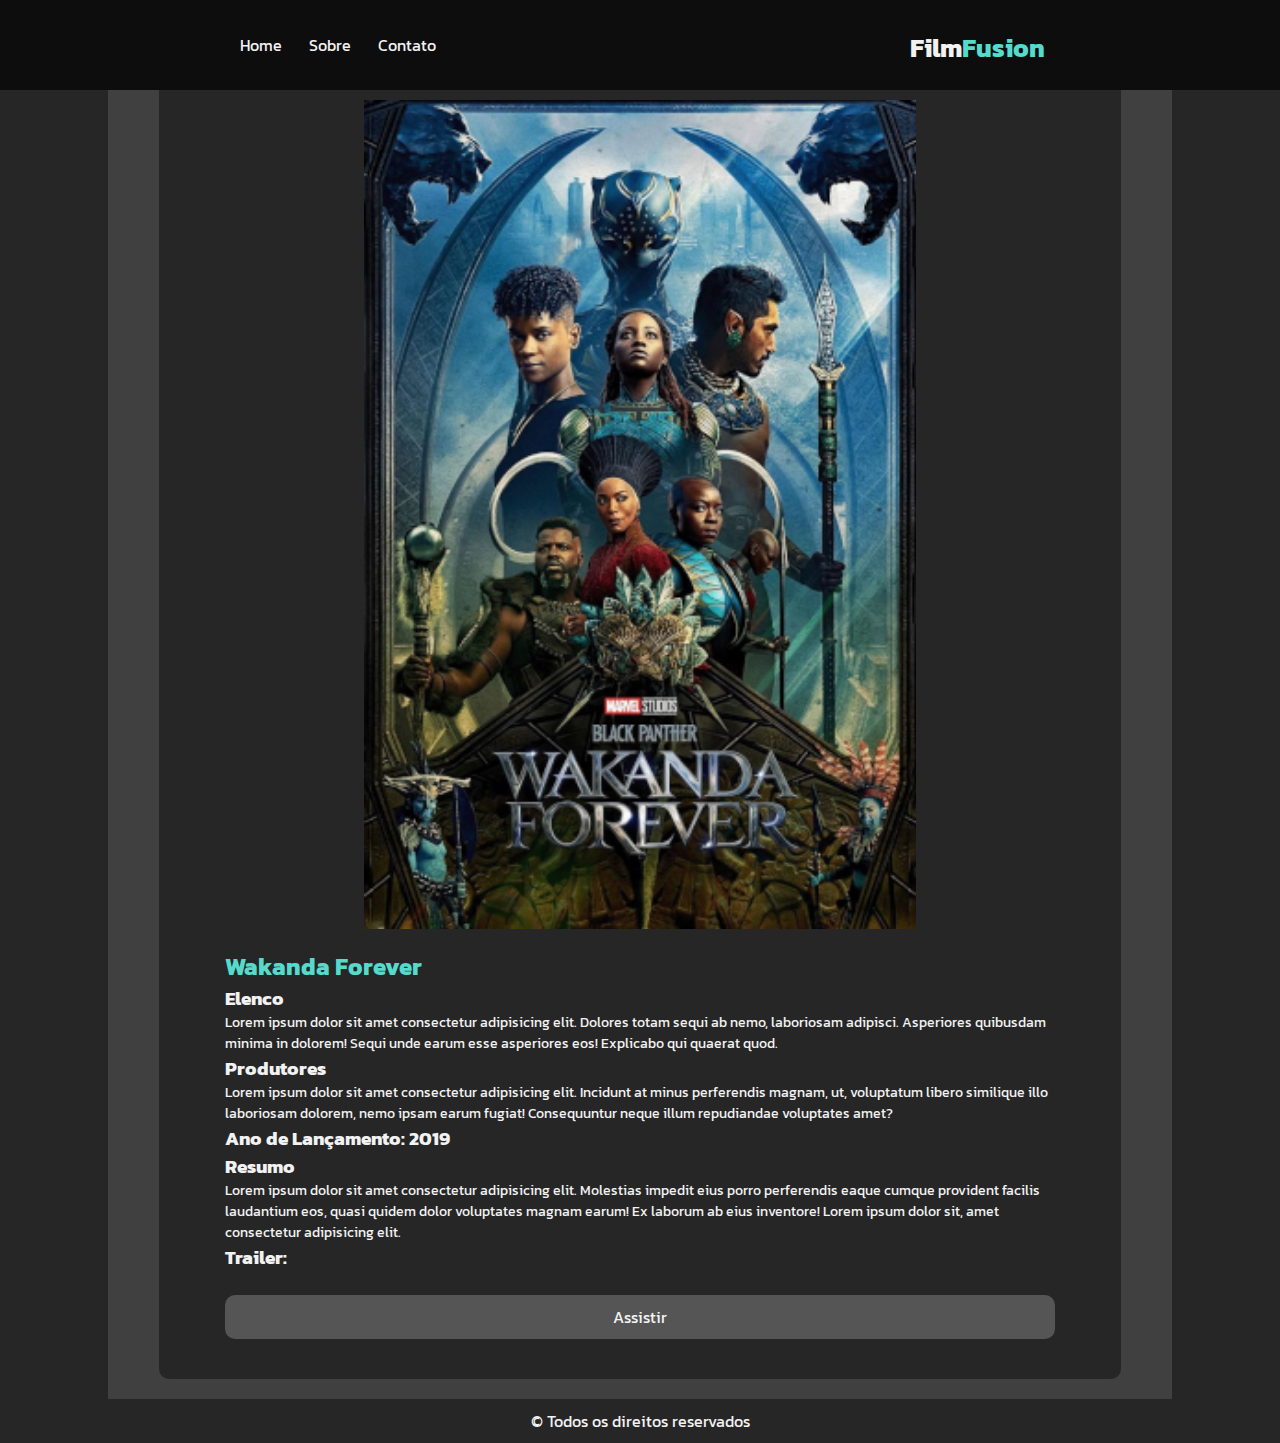
==== filme-1.html @ 7ac68094 "inclusão do projeto film-fusion, site de catálogo de filmes" ====
<!DOCTYPE html>
<html lang="pt-br">
<head>
    <meta charset="UTF-8">
    <meta name="viewpo,rt" content="width=device-width, initial-scale=1.0">
    <title>Wakanda Forever</title>
    <link rel="stylesheet" href="style.css">
    <link rel="preconnect" href="https://fonts.googleapis.com">
    <link rel="preconnect" href="https://fonts.gstatic.com" crossorigin>
    <link href="https://fonts.googleapis.com/css2?family=Anek+Devanagari:wght@100..800&family=Kanit:ital,wght@0,100;0,200;0,300;0,400;0,500;0,600;0,700;0,800;0,900;1,100;1,200;1,300;1,400;1,500;1,600;1,700;1,800;1,900&display=swap" rel="stylesheet">
    <link rel="shortcut icon" href="imagens/favicon.ico" type="image/x-icon">
</head>
<body>
    <nav>
        <div id="cabecalho">
            <div id="titulo-cabecalho">
                <a style="text-decoration: none;" href="index.html">
                    <h1><span style="color: #F2F2F2;">Film</span><span style="color: #56DACC;">Fusion</span></h1>
                </a>
            </div>
            <div id="links-cabecalho">
                <a href="index.html">Home</a>
                <a href="index.html">Sobre</a>
                <a href="index.html">Contato</a>
            </div>
        </div>
    </nav>
    <section>
        <div id="pagina">
            <div class="conteudo-filme">
                <img src="imagens/filme-1.png" alt="poster do filme wakanda forever">
                
                <div class="texto-filme">
                    <h2>Wakanda Forever</h2>
                    <h3>Elenco</h3>
                    <p>Lorem ipsum dolor sit amet consectetur adipisicing elit. Dolores totam sequi ab nemo, laboriosam adipisci. Asperiores quibusdam minima in dolorem! Sequi unde earum esse asperiores eos! Explicabo qui quaerat quod.</p>
                    <h3>Produtores</h3>
                    <p>Lorem ipsum dolor sit amet consectetur adipisicing elit. Incidunt at minus perferendis magnam, ut, voluptatum libero similique illo laboriosam dolorem, nemo ipsam earum fugiat! Consequuntur neque illum repudiandae voluptates amet?</p>
                    <h3>Ano de Lançamento: 2019</h3>
                    <h3>Resumo</h3>
                    <p>Lorem ipsum dolor sit amet consectetur adipisicing elit. Molestias impedit eius porro perferendis eaque cumque provident facilis laudantium eos, quasi quidem dolor voluptates magnam earum! Ex laborum ab eius inventore! Lorem ipsum dolor sit, amet consectetur adipisicing elit.</p>

                    <h3>Trailer: </h3> <br>
                    <a href="https://www.youtube.com/watch?v=_Z3QKkl1WyM" target="_blank">Assistir</a>
                </div>
            </div>
        </div>
        
    </section>
    <footer>
        &copy; Todos os direitos reservados 
    </footer>
</body>
</html>
---- style.css ----
* {
    padding: 0;
    margin: 0;
}

/* MODIFICAÇÕES GERAIS*/

body{
    font-family: Kanit, sans-serif;
    background-color: #262626;
}

p, h2, h3{
    color: #F2F2F2;
}

img{

    width: 80%;
}

a{
    text-decoration: none;
}

footer{
    display: flex;
    align-items: center;
    justify-content: center;
    color: #F2F2F2;
    margin: 10px 40px;
}

/*CONFIGURAÇÕES DO CABEÇALHO*/

#cabecalho{
    background-color: #0D0D0D;
    position: fixed;
    width: 100%;
    display: flex;
    flex-direction: row-reverse;
    justify-content: space-around;
}

#titulo-cabecalho{
    font-size: 1.6rem;
    display: flex;
    align-items: flex-end;
    justify-content: center;
    padding-top: 5px; 
}

#links-cabecalho{
    display: flex;
    align-items: center;
    justify-content: center;
    gap: 50px;
    font-size: 1.4rem;
}

#links-cabecalho a{
    color: #F2F2F2;
    text-decoration: none;
    padding: 5px;
    transition: color 0.6s ease;
}

#links-cabecalho :hover{
    color: #56DACC;
}

/*CONFIGURAÇÕES DO PÁGINA PRINCIPAL E PÁGINA - SOBRE*/

#pagina{
    height: 100%;
    width: 1300px;
    background-color: #404040;
    display: flex;
    justify-content: center;
    align-items: center;
    flex-direction: column;
    margin: auto;
    padding: 20px;
    padding-top: 80px;
}

#texto-home{
    display: flex;
    align-items: center;
    flex-direction: column;
    justify-content: center;
    text-align: justify;
    width: 1100px;
    text-align: left;
}

.texto-home h2{
    font-size: 2.2rem;
}

.texto-home h3{
    text-align: left;
    border: 1px solid red;
}

/*TEXTO SOBRE*/

.texto-sobre{
    display: flex;
    flex-direction: column;
    justify-content: center;
    text-align: left;
    width: 1100px;
    text-align: left;
    padding: 10px;
    border-radius: 10px;
    transition: background-color 0.6s ease;
}

.texto-sobre h2{
    font-size: 2.5rem;
}

.texto-sobre:hover{
    background-color: #555;
    color: #111111
}

/*CONFIGURAÇÕES DO CATÁLOGO DE FILMES*/

.catalogo{
    display: flex;
    flex-direction: column;
    width: 1100px;
    align-items: center;
    justify-content: space-around;
    margin-top: 30px;
}

.linha-catalogo{
    display: flex;
    flex-direction: row;
}

.item-catalogo{
    display: flex;
    padding: 20px;
    align-items: center;
    justify-content: space-around;
    flex-direction: row;
    border-radius: 10px;
}

.item-catalogo-filme{
    width: 80%;
    background-color: #262626;
    display: flex;
    align-items: center;
    padding: 10px 20px 20px 20px;
    justify-content: center;
    border-radius: 10px;;
    margin: auto;
    transition: background-color 0.6s ease;
}

.item-catalogo-filme img{
    margin: auto;
    display: flex;
}

.item-catalogo-filme:hover{
    background-color: #555;
    color: #111111;
}

.item-catalogo h2{
    color: #56DACC;
}

/*CONFIGURAÇÕES DENTRO DA PÁGINA DO FILME*/

.conteudo-filme{
    background-color: #262626;
    width: 1000px;
    display: flex;
    flex-direction: row;
    align-items: left;
    justify-content: space-around;
    padding: 20px;
    border-radius: 10px;
}

.conteudo-filme img{
    height: 550px;
    width: 400px;
}

.texto-filme{
    width: 600px;
    padding: 20px;
}

.texto-filme h2{
    color: #56DACC;
}

.texto-filme a {
    background-color: #555;
    color: #F2F2F2;
    padding: 10px 100px;
    display: flex;
    align-items: center;
    justify-content: center;
    border-radius: 10px;
}

.texto-filme a:hover, #botao-enviar input:hover{
    background-color: #56DACC;
    transition: background-color 0.6s ease;
}

/* PÁGINA DE CONTATO */

#contato {
    display: flex;
    flex-direction: column;
}

#contato h1 {
    color: #56DACC;
    font-size: 2rem;
    display: flex;
    justify-content: center;
}

#contato-email, #contato-texto {
    width: 100%;
    margin-bottom: 20px;
}

#contato-email input, #contato-texto textarea {
    font-family: Kanit, sans-serif;
    width: 100%;
    padding: 15px;
    border-radius: 10px;
    color: #F2F2F2;
    background-color: #262626;
    border: 1px solid #F2F2F2;
    box-sizing: border-box;
}

#contato-email input {
    height: 40px;
}

#contato-texto textarea {
    resize: none;
    height: 200px; 
}

#botao-enviar input {
    font-family: Kanit, sans-serif;
    display: flex;
    width: 100%;
    background-color: #555;
    color: #F2F2F2;
    padding: 10px;
    border-radius: 10px;
    align-items: center;
    justify-content: center;
    border: none;
    cursor: pointer;
    box-sizing: border-box; 
}

/* DESIGN RESPONSIVO (PARA MOBILE) */
@media screen and (max-width: 1300px){
    #pagina {
        width: 80%;
        flex-direction: column;
    }

    #texto-home, .texto-sobre {
        width: 100%;
        display: flex;
        align-items: center;
        justify-content: center;
        margin: auto; 
    }

    #texto-home h2{
        display: block;
        width: 105%;
        font-size: 1.6rem;
        text-align: center;
    }

    #texto-home p{
        font-size: 12px;
        margin-top: 10px;
    }

    .catalogo, .item-catalogo, .item-catalogo-filme { 
        width: 100%;      
    }

    .linha-catalogo {
        flex-direction: column;
    }

    .item-catalogo {
        padding: 10px;
        width: 90%;
        display: flex;
        flex-direction: column;
        align-items: center;
        justify-content: center;
        margin: auto;
        
    }

    .item-catalogo-filme {
        width: 90%;
        padding: 10px;
    }

    .item-catalogo-filme img {
        width: 70%;
        height: auto;
    }

    /* CABEÇALHO MOBILE */

    #cabecalho{
        width: 100%;
        height: 10%;
        display: flex;
        flex-direction: row-reverse;
        justify-content: space-around;
    }
    
    #titulo-cabecalho{
        font-size: 0.8rem;
        display: flex;
        align-items: center;
        justify-content: center;
        padding-top: 5px; 
    }
    
    #links-cabecalho{
        display: flex;
        align-items: center;
        justify-content: center;
        gap: 17px;
        font-size: 1rem;
    }
    
    #links-cabecalho :hover{
        color: #56DACC;
    }

    /*CONFIGURAÇÕES DO CATÁLOGO DE FILMES MOBILE*/

    .conteudo-filme{
        width: 90%;
        display: flex;
        flex-direction: column;
        align-items: center;
    }
    
    .conteudo-filme img{
        width: 60%;
        height: 60%;
    }
    
    .texto-filme{
        width: 90%;
        padding: 20px;
    }

    .texto-filme p, .texto-sobre p{
        font-size: 14px;
    }

    /*CONFIGURAÇÕES DA PÁGINA SOBRE - MOBILE*/
    .texto-sobre{
        display: flex;
        justify-content: center;
        text-align: left;
        width: 90%;
    }

    .texto-sobre h2{
        display: block;
        flex-direction: column;
        font-size: 2.2rem;
    }

    /*CONFIGURAÇÕES DA PÁGINA CONTATO - MOBILE*/
    #contato h1 {
        color: #56DACC;
        font-size: 1.6rem;
        display: block;
        text-align: center;
        justify-content: center;
    }
}
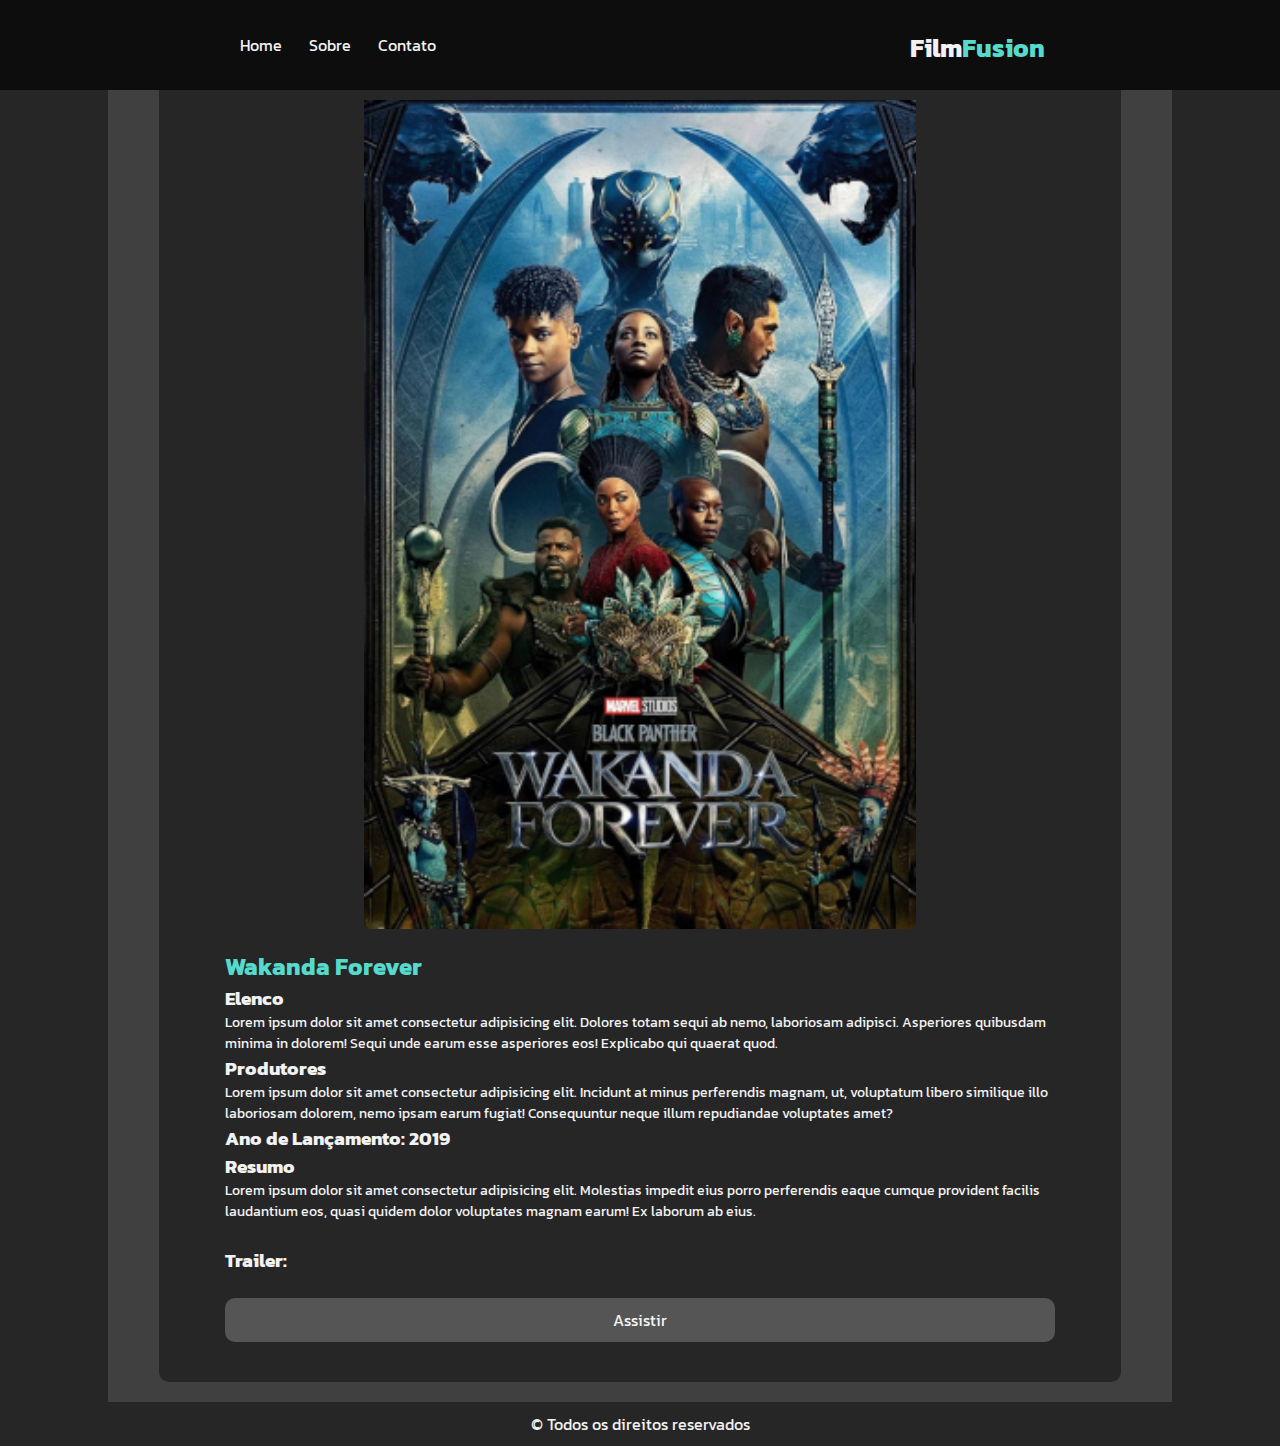
==== commit 48a4e679: "espaçamento modificado acima do botão de assistir o trailer" ====
--- a/filme-1.html
+++ b/filme-1.html
@@ -38,7 +38,7 @@
                     <p>Lorem ipsum dolor sit amet consectetur adipisicing elit. Incidunt at minus perferendis magnam, ut, voluptatum libero similique illo laboriosam dolorem, nemo ipsam earum fugiat! Consequuntur neque illum repudiandae voluptates amet?</p>
                     <h3>Ano de Lançamento: 2019</h3>
                     <h3>Resumo</h3>
-                    <p>Lorem ipsum dolor sit amet consectetur adipisicing elit. Molestias impedit eius porro perferendis eaque cumque provident facilis laudantium eos, quasi quidem dolor voluptates magnam earum! Ex laborum ab eius inventore! Lorem ipsum dolor sit, amet consectetur adipisicing elit.</p>
+                    <p>Lorem ipsum dolor sit amet consectetur adipisicing elit. Molestias impedit eius porro perferendis eaque cumque provident facilis laudantium eos, quasi quidem dolor voluptates magnam earum! Ex laborum ab eius.</p> <br>
 
                     <h3>Trailer: </h3> <br>
                     <a href="https://www.youtube.com/watch?v=_Z3QKkl1WyM" target="_blank">Assistir</a>
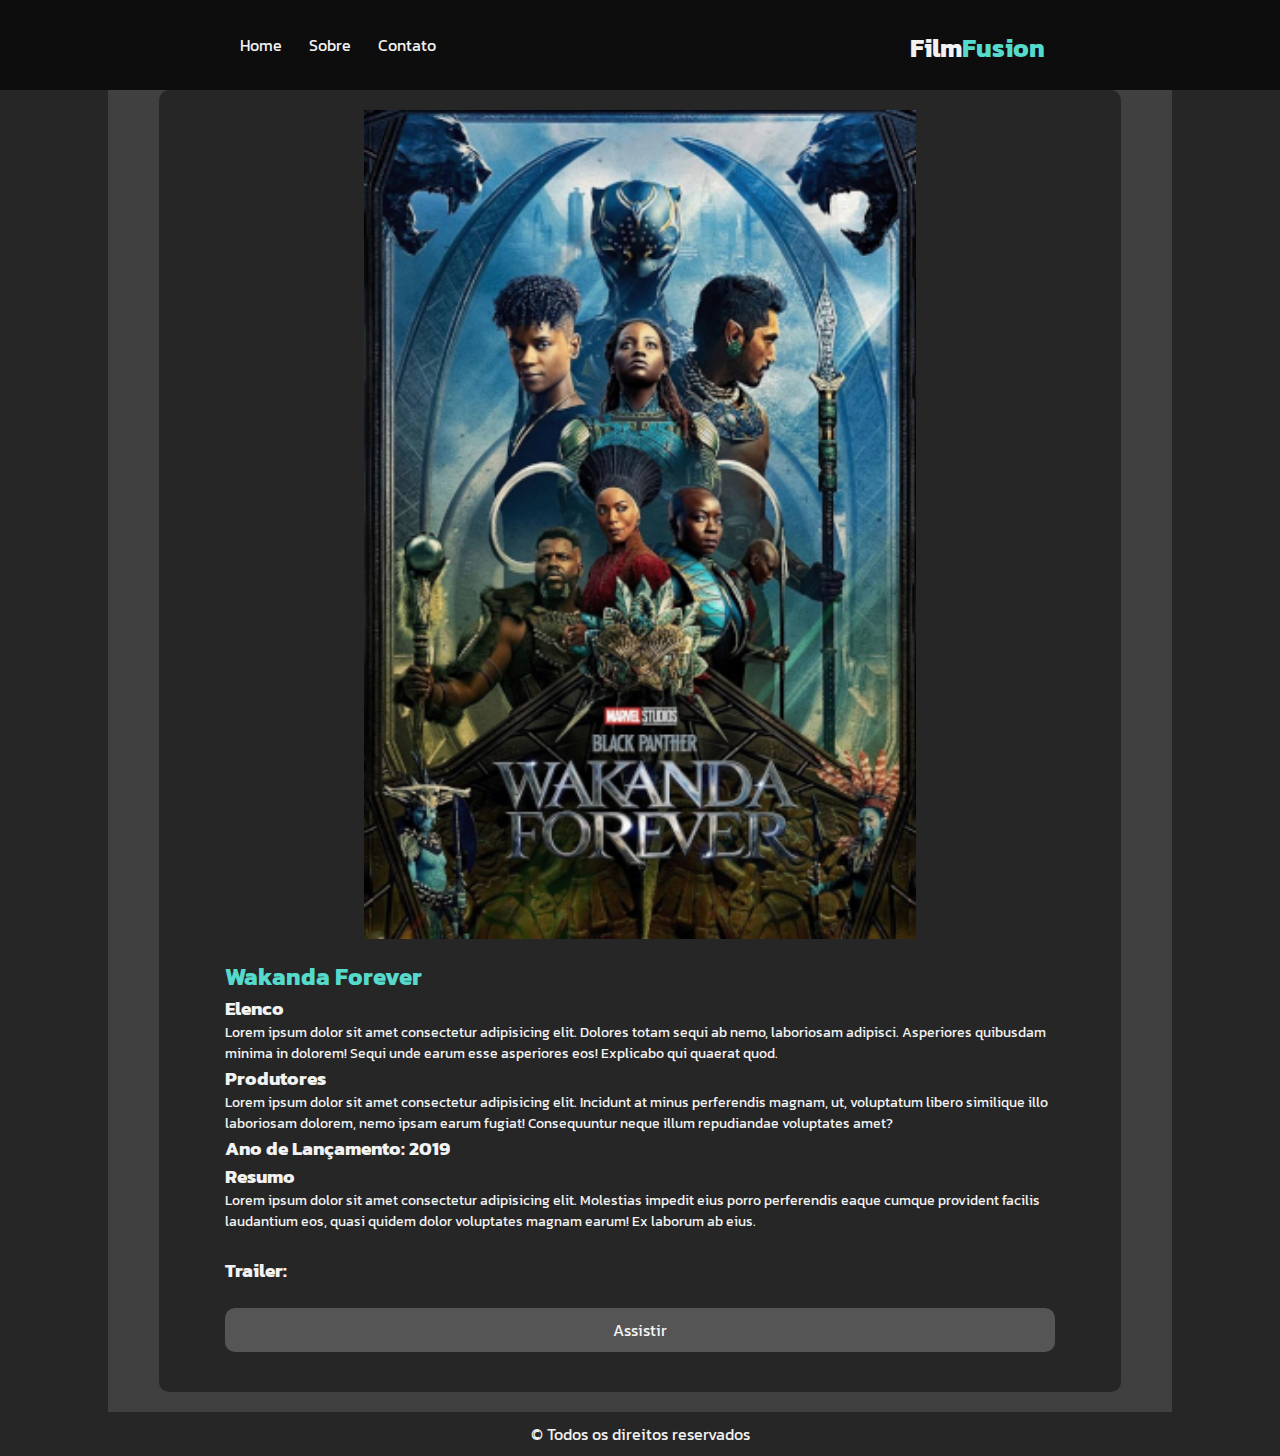
==== commit 2c7f5eeb: "correção do viewport nas páginas" ====
--- a/filme-1.html
+++ b/filme-1.html
@@ -2,7 +2,7 @@
 <html lang="pt-br">
 <head>
     <meta charset="UTF-8">
-    <meta name="viewpo,rt" content="width=device-width, initial-scale=1.0">
+    <meta name="viewport" content="width=device-width, initial-scale=1.0">
     <title>Wakanda Forever</title>
     <link rel="stylesheet" href="style.css">
     <link rel="preconnect" href="https://fonts.googleapis.com">
--- a/style.css
+++ b/style.css
@@ -276,6 +276,7 @@
 /* DESIGN RESPONSIVO (PARA MOBILE) */
 @media screen and (max-width: 1300px){
     #pagina {
+        padding-top: 90px;
         width: 80%;
         flex-direction: column;
     }
